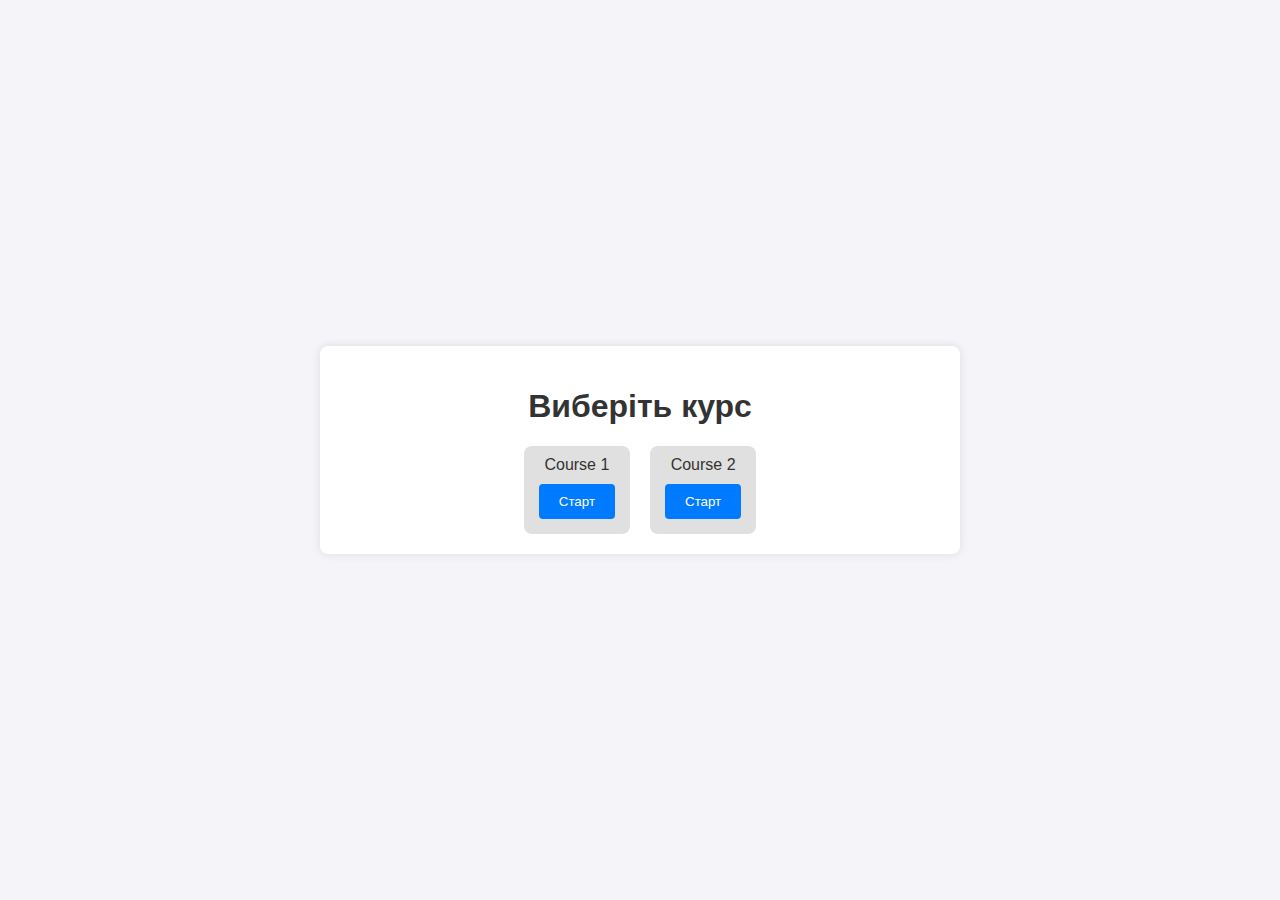
==== index.html @ 47789531 "Initial commit" ====
<!DOCTYPE html>
<html lang="en">

<head>
    <meta charset="UTF-8">
    <meta name="viewport" content="width=device-width, initial-scale=1.0">
    <title>Courses</title>
    <link rel="stylesheet" href="styles.css">
</head>

<body>
    <div id="main">
        <h1>Виберіть курс</h1>
        <div id="courses">
            <!-- Courses will be loaded here dynamically -->
        </div>
    </div>
    <script src="script.js"></script>
</body>

</html>
---- styles.css ----
body {
    font-family: Arial, sans-serif;
    background-color: #f4f4f9;
    color: #333;
    margin: 0;
    padding: 0;
    display: flex;
    justify-content: center;
    align-items: center;
    height: 100vh;
}

#main,
#quiz {
    background: white;
    border-radius: 8px;
    box-shadow: 0 0 10px rgba(0, 0, 0, 0.1);
    padding: 20px;
    max-width: 600px;
    width: 100%;
}

h1 {
    text-align: center;
}

#courses {
    display: flex;
    flex-wrap: wrap;
    gap: 20px;
    justify-content: center;
}

#courses div {
    background: #e0e0e0;
    padding: 10px;
    border-radius: 8px;
    display: flex;
    flex-direction: column;
    align-items: center;
}

#courses button {
    margin-top: 10px;
    padding: 10px 20px;
    border: none;
    background-color: #007BFF;
    color: white;
    border-radius: 4px;
    cursor: pointer;
}

#courses button:hover {
    background-color: #0056b3;
}

#question-container {
    margin-bottom: 20px;
}

button {
    padding: 10px 20px;
    border: none;
    background-color: #007BFF;
    color: white;
    border-radius: 4px;
    cursor: pointer;
    margin: 5px;
}

button:hover {
    background-color: #0056b3;
}

#result {
    display: flex;
    flex-direction: column;
    align-items: center;
    background: white;
    border-radius: 8px;
    box-shadow: 0 0 10px rgba(0, 0, 0, 0.1);
    padding: 20px;
    max-width: 600px;
    width: 100%;
    position: absolute;
    top: 50%;
    left: 50%;
    transform: translate(-50%, -50%);
}

.hidden {
    display: none;
}

#close-result-btn {
    margin-top: 20px;
    background-color: #dc3545;
}

#close-result-btn:hover {
    background-color: #c82333;
}
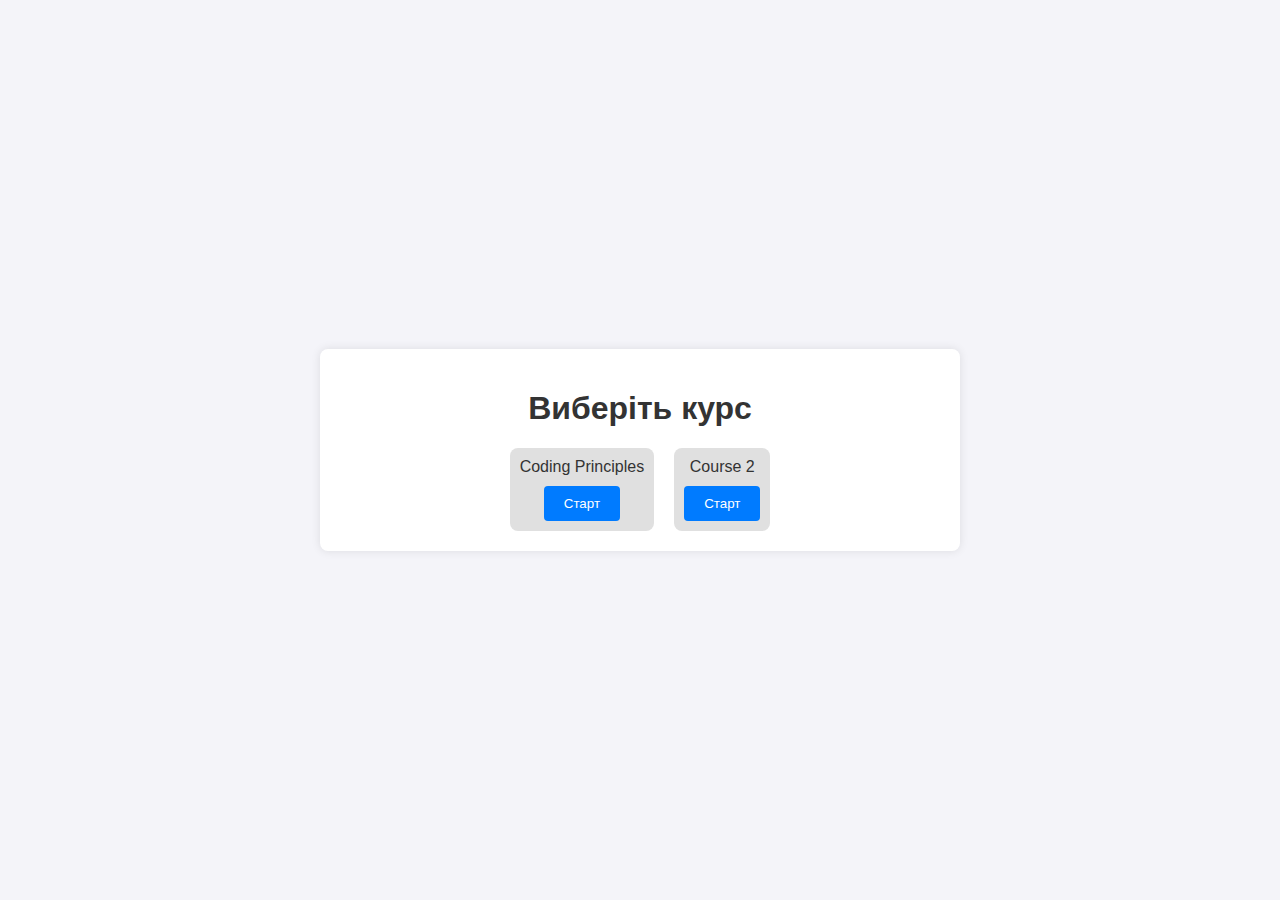
==== commit 4b263d46: "- fixed scc;\n - fixed quiz opening;\n - unfixed Finishing quiz" ====
--- a/index.html
+++ b/index.html
@@ -12,10 +12,10 @@
     <div id="main">
         <h1>Виберіть курс</h1>
         <div id="courses">
-            <!-- Courses will be loaded here dynamically -->
+            <!-- Courses will be loaded here -->
         </div>
     </div>
     <script src="script.js"></script>
 </body>
 
-</html>+</html>
--- a/styles.css
+++ b/styles.css
@@ -58,45 +58,53 @@
     margin-bottom: 20px;
 }
 
-button {
+.button-container {
+    display: flex;
+    justify-content: center;
+    gap: 10px;
+    margin-top: 20px;
+}
+
+.button-container button {
     padding: 10px 20px;
     border: none;
     background-color: #007BFF;
     color: white;
     border-radius: 4px;
     cursor: pointer;
-    margin: 5px;
 }
 
-button:hover {
+.button-container button:hover {
     background-color: #0056b3;
 }
 
 #result {
-    display: flex;
-    flex-direction: column;
-    align-items: center;
-    background: white;
-    border-radius: 8px;
+    position: relative;
+    padding: 20px;
+    border: 1px solid #ccc;
+    background-color: #fff;
     box-shadow: 0 0 10px rgba(0, 0, 0, 0.1);
-    padding: 20px;
-    max-width: 600px;
-    width: 100%;
+    max-width: 500px;
+    margin: 20px auto;
+    text-align: center;
+    display: none;
+}
+
+#result-content {
+    margin-top: 20px;
+}
+
+#close-result-btn {
     position: absolute;
-    top: 50%;
-    left: 50%;
-    transform: translate(-50%, -50%);
+    top: 10px;
+    right: 10px;
+    background-color: red;
+    color: white;
+    border: none;
+    padding: 5px 10px;
+    cursor: pointer;
 }
 
 .hidden {
     display: none;
-}
-
-#close-result-btn {
-    margin-top: 20px;
-    background-color: #dc3545;
-}
-
-#close-result-btn:hover {
-    background-color: #c82333;
 }